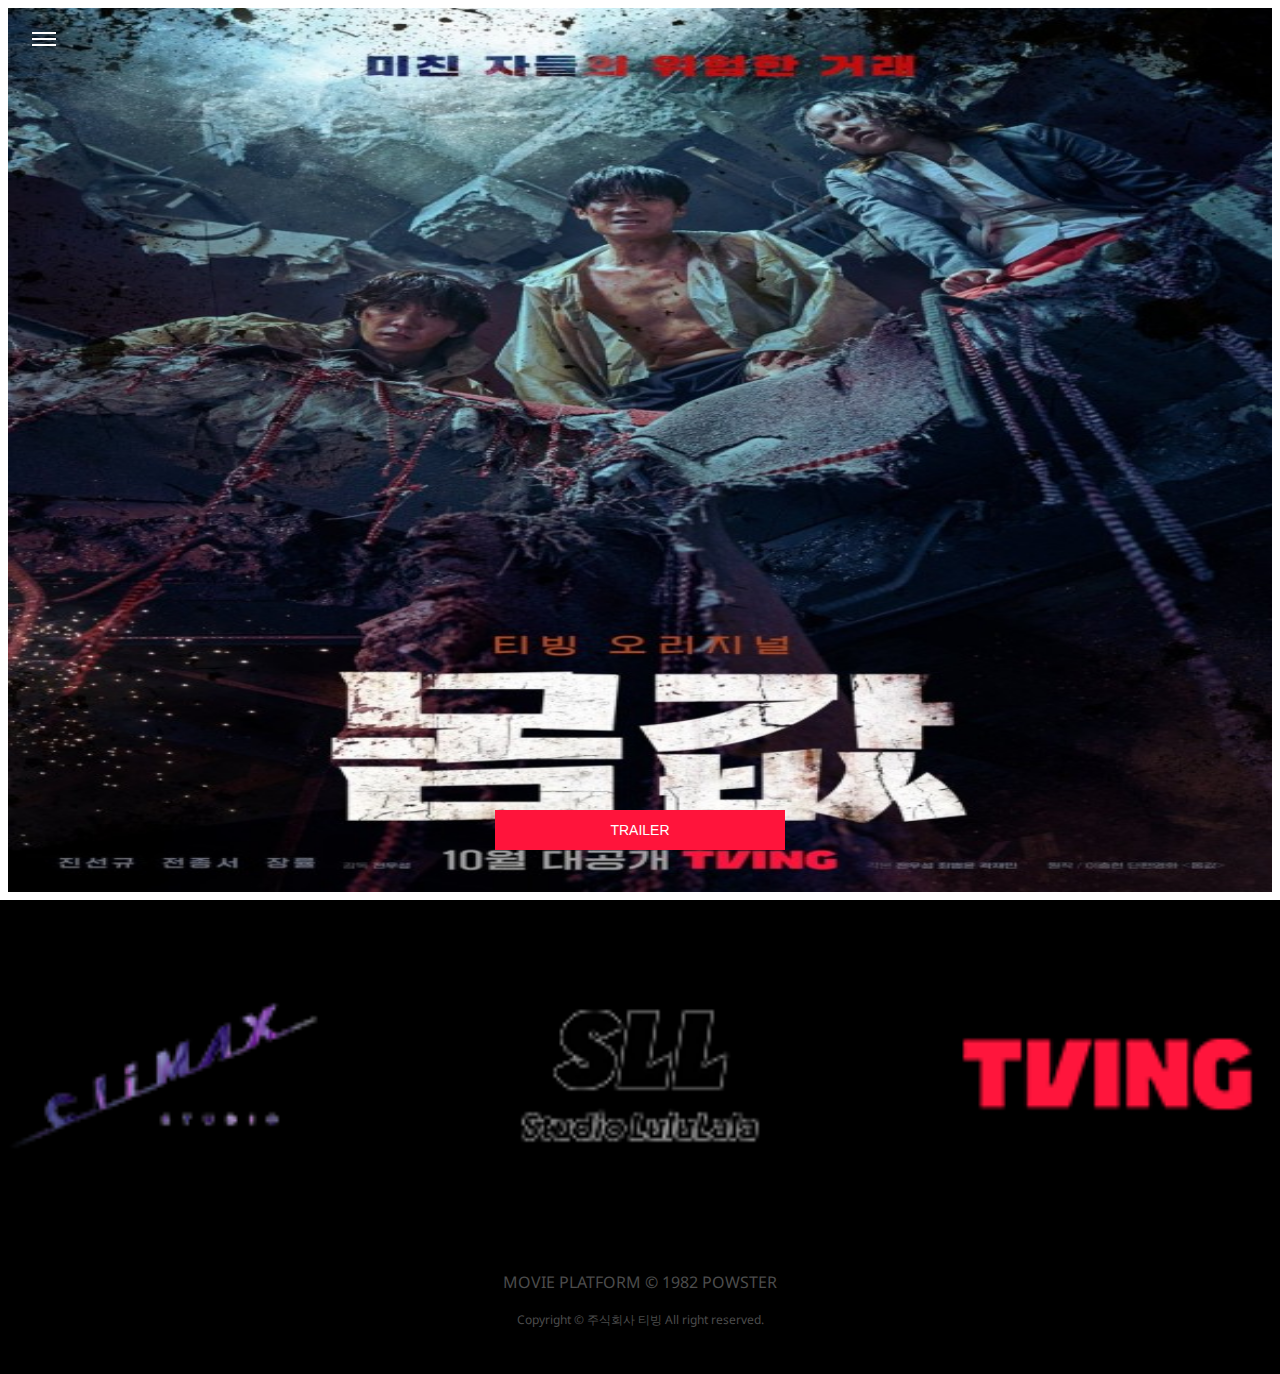
==== 040_bargain/index.html @ 424b423c "bargain" ====
<!DOCTYPE html>
<html lang="ko">
<head>
    <meta charset="UTF-8">
    <meta http-equiv="X-UA-Compatible" content="IE=edge">
    <meta name="viewport" content="width=device-width, initial-scale=1.0">
    <meta name="author" content="mcssam">
    <meta name="description" content="Portfolio, RWD Template">
    <title>Portfolio, RWD Template</title>
    <link rel="stylesheet" href="https://maxcdn.bootstrapcdn.com/font-awesome/4.7.0/css/font-awesome.min.css">
    <link rel="shortcut icon" href="./images/favicon/montblanc_fav32.png">
    <link rel="apple-touch-icon=precomposed" href="./images/favicon/montblanc_fav144.png">
    <link rel="stylesheet" href="./css/reset.css">
    <link rel="stylesheet" href="./css/font.css">
    <link rel="stylesheet" href="./css/notosans_kr_CDN.css">
    <link rel="stylesheet" href="./css/display_none_scrollbar.css">
    <!-- 페이지 CSS -->
    <link rel="stylesheet" href="./css/bargain.css">
    <!-- JS 플러그인 파일 -->
    <script src="./js/jquery-1.12.4.min.js"></script>
    <script src="./js/jquery-3.3.1.min.js"></script>
    <script src="./js/prefixfree.min.js"></script>
    <!-- 페이지 JS -->
    <script src="./js/calHeight.js"></script>
</head>
<body>
    <div id="wrap">
        <!-- Header -->
        <header class="header">
            <!-- 햄버거 메뉴 그리기 -->
            <input type="checkbox" id="menuicon">
            <label for="menuicon">
                <span></span>
                <span></span>
                <span></span>
            </label>
            <!-- /햄버거 메뉴 그리기 -->
            <!-- 햄버거 클릭시 보이는 GNB메뉴 -->
            <nav class="mobile_gnb">
                <ul class="gnb">
                    <li><a href="./index.html">HOME</a></li>
                    <li><a href="./trailer.html">TRAILER</a></li>
                    <li><a href="./video.html">VIDEOS</a></li>
                    <li><a href="./synopsis.html">SYNOPSIS</a></li>
                    <li><a href="./behind.html">BEHIND</a></li>
                    <li><a href="#">SHARE</a></li>
                </ul>
                <ul class="sns">
                    <li><a href="#" class="facebook"><i class="fa fa-facebook-official" aria-hidden="true"></i></a></li>
                    <li><a href="#" class="twitter"><i class="fa fa-twitter-square" aria-hidden="true"></i></a></li>
                    <li><a href="#" class="insta"><i class="fa fa-instagram" aria-hidden="true"></i></a></li>
                </ul>
            </nav>
            <!-- /햄버거 클릭시 보이는 GNB메뉴 -->
        </header>
        <!-- /Header -->
        <!-- Contents -->
        <main role="main" id="contents">
            <section>
                <h2 class="button">
                    <a href="./trailer.html"><button>TRAILER</button></a>
                </h2>
            </section>
        </main>
    </div>
        <!-- /Contents -->
        <!-- Footer -->
        <footer>
            <p>
                <img src="./images/footer_logo.png" alt="제작사로고" width="100%">
            </p>
            <div class="copyright">
                <p>
                    MOVIE PLATFORM &copy; 1982 POWSTER
                </p>
                <p>
                    Copyright &copy; 주식회사 티빙 All right reserved.
                </p>
            </div>
        </footer>
        <!-- /Footer -->
</body>
</html>
---- 040_bargain/css/font.css ----
@charset "utf-8";
@import url('https://fonts.googleapis.com/css2?family=Montserrat&family=Roboto&display=swap');
@import url('https://fonts.googleapis.com/css2?family=Noto+Sans+KR&display=swap');
@import url('https://fonts.googleapis.com/css2?family=Noto+Sans&display=swap');
@import url('https://fonts.googleapis.com/css2?family=Noto+Serif&display=swap');
@import url('https://fonts.googleapis.com/css2?family=Moon+Dance&display=swap');
@import url('https://fonts.googleapis.com/css2?family=Nanum+Myeongjo:wght@700&display=swap');
@import url('https://fonts.googleapis.com/css2?family=Nanum+Gothic&display=swap');
@import url('https://fonts.googleapis.com/css2?family=Oswald&display=swap');
@import url('https://fonts.googleapis.com/css2?family=Merriweather&display=swap');
@import url('https://fonts.googleapis.com/css2?family=Sevillana&display=swap');
@import url('https://fonts.googleapis.com/css2?family=Fira+Sans&display=swap');
@import url('https://fonts.googleapis.com/css2?family=Quicksand&display=swap');
@import url('https://fonts.googleapis.com/css2?family=Passions+Conflict&display=swap');
@import url('https://fonts.googleapis.com/css2?family=Kanit&display=swap');
@import url('https://fonts.googleapis.com/css2?family=Anybody&display=swap');
@import url('https://fonts.googleapis.com/css2?family=Dosis&display=swap');
@import url('https://fonts.googleapis.com/css2?family=Anton&display=swap');
@import url('https://fonts.googleapis.com/css2?family=Source+Code+Pro&display=swap');
@import url('https://fonts.googleapis.com/css2?family=Oxygen&display=swap');
@import url('https://fonts.googleapis.com/css2?family=Comfortaa&display=swap');
@import url('https://fonts.googleapis.com/css2?family=Pacifico&display=swap');
@import url('https://fonts.googleapis.com/css2?family=Caveat&display=swap');
@import url('https://fonts.googleapis.com/css2?family=Red+Hat+Display&display=swap');
@import url('https://fonts.googleapis.com/css2?family=East+Sea+Dokdo&display=swap');
@import url('https://fonts.googleapis.com/css2?family=Nanum+Pen+Script&display=swap');
@import url('https://fonts.googleapis.com/css2?family=Nanum+Gothic+Coding&display=swap');
@import url('https://fonts.googleapis.com/css2?family=Dongle&display=swap');
@import url('https://fonts.googleapis.com/css2?family=Nanum+Brush+Script&display=swap');
@import url('https://fonts.googleapis.com/css2?family=Hahmlet&display=swap');
@import url('https://fonts.googleapis.com/css2?family=Hi+Melody&display=swap');
@import url('https://fonts.googleapis.com/css2?family=Gamja+Flower&display=swap');
@import url('https://fonts.googleapis.com/css2?family=Stylish&display=swap');
@import url('https://fonts.googleapis.com/css2?family=Gowun+Batang&display=swap');
@import url('https://fonts.googleapis.com/css2?family=Gowun+Dodum&display=swap');
@import url('https://fonts.googleapis.com/css2?family=Single+Day&display=swap');




/* 영문폰트 */
.roboto{font-family: 'Roboto', sans-serif;}
.notosans{font-family: 'Noto Sans', sans-serif;}
.notoserif{font-family: 'Noto Serif', serif;}
.moondance{font-family: 'Moon Dance', cursive;}
.oswald{font-family: 'Oswald', sans-serif;}
.merriweather{font-family: 'Merriweather', serif;}
.sevillana{font-family: 'Sevillana', cursive;}
.firasans{font-family: 'Fira Sans', sans-serif;}
.quicksand{font-family: 'Quicksand', sans-serif;}
.passionsconflict{font-family: 'Passions Conflict', cursive;}
.kanit{font-family: 'Kanit', sans-serif;}
.anybody{font-family: 'Anybody', cursive;}
.dosis{font-family: 'Dosis', sans-serif;}
.anton{font-family: 'Anton', sans-serif;}
.sourcecodepro{font-family: 'Source Code Pro', monospace;}
.oxygen{font-family: 'Oxygen', sans-serif;}
.comfortaa{font-family: 'Comfortaa', cursive;}
.pacifico{font-family: 'Pacifico', cursive;}
.caveat{font-family: 'Caveat', cursive;}
.redhatdisplay{font-family: 'Red Hat Display', sans-serif;}

/* 한글폰트 */
.notosanskr{font-family: 'Noto Sans KR', sans-serif;}
.nanummyeongjo{font-family: 'Nanum Myeongjo', serif;}
.nanumgothic{font-family: 'Nanum Gothic', sans-serif;}
.eastseadokdo{font-family: 'East Sea Dokdo', cursive;}
.nanumpenscript{font-family: 'Nanum Pen Script', cursive;}
.nanumgothiccoding{font-family: 'Nanum Gothic Coding', monospace;}
.dongle{font-family: 'Dongle', sans-serif;}
.nanumbrushscript{font-family: 'Nanum Brush Script', cursive;}
.hahmlet{font-family: 'Hahmlet', serif;}
.himelody{font-family: 'Hi Melody', cursive;}
.gamjaflower{font-family: 'Gamja Flower', cursive;}
.stylish{font-family: 'Stylish', sans-serif;}
.gowunbatang{font-family: 'Gowun Batang', serif;}
.gowundodum{font-family: 'Gowun Dodum', sans-serif;}
.singleday{font-family: 'Single Day', cursive;}
---- 040_bargain/css/notosans_kr_CDN.css ----
@charset "utf-8";

@font-face {font-family: 'Noto Sans KR';font-style: normal;font-weight: 100;src: url(//fonts.gstatic.com/ea/notosanskr/v2/NotoSansKR-Thin.woff2) format('woff2'),url(//fonts.gstatic.com/ea/notosanskr/v2/NotoSansKR-Thin.woff) format('woff'),url(//fonts.gstatic.com/ea/notosanskr/v2/NotoSansKR-Thin.otf) format('opentype');}
@font-face {font-family: 'Noto Sans KR';font-style: normal;font-weight: 300;src: url(//fonts.gstatic.com/ea/notosanskr/v2/NotoSansKR-Light.woff2) format('woff2'),url(//fonts.gstatic.com/ea/notosanskr/v2/NotoSansKR-Light.woff) format('woff'),url(//fonts.gstatic.com/ea/notosanskr/v2/NotoSansKR-Light.otf) format('opentype');}
@font-face {font-family: 'Noto Sans KR';font-style: normal;font-weight: 400;src: url(//fonts.gstatic.com/ea/notosanskr/v2/NotoSansKR-Regular.woff2) format('woff2'),url(//fonts.gstatic.com/ea/notosanskr/v2/NotoSansKR-Regular.woff) format('woff'),url(//fonts.gstatic.com/ea/notosanskr/v2/NotoSansKR-Regular.otf) format('opentype');}
@font-face {font-family: 'Noto Sans KR';font-style: normal;font-weight: 500;src: url(//fonts.gstatic.com/ea/notosanskr/v2/NotoSansKR-Medium.woff2) format('woff2'),url(//fonts.gstatic.com/ea/notosanskr/v2/NotoSansKR-Medium.woff) format('woff'),url(//fonts.gstatic.com/ea/notosanskr/v2/NotoSansKR-Medium.otf) format('opentype');}
@font-face {font-family: 'Noto Sans KR';font-style: normal;font-weight: 700;src: url(//fonts.gstatic.com/ea/notosanskr/v2/NotoSansKR-Bold.woff2) format('woff2'),url(//fonts.gstatic.com/ea/notosanskr/v2/NotoSansKR-Bold.woff) format('woff'),url(//fonts.gstatic.com/ea/notosanskr/v2/NotoSansKR-Bold.otf) format('opentype');}
@font-face {font-family: 'Noto Sans KR';font-style: normal;font-weight: 900;src: url(//fonts.gstatic.com/ea/notosanskr/v2/NotoSansKR-Black.woff2) format('woff2'),url(//fonts.gstatic.com/ea/notosanskr/v2/NotoSansKR-Black.woff) format('woff'),url(//fonts.gstatic.com/ea/notosanskr/v2/NotoSansKR-Black.otf) format('opentype');}
---- 040_bargain/css/display_none_scrollbar.css ----
body {
    -ms-overflow-style: none;
}
::-webkit-scrollbar 
{ 
    display: none;
} 
/*특정 부분 스크롤바 없애기*/ 
.box {
    -ms-overflow-style: none;
}
.box::-webkit-scrollbar { 
     display:none;
}
---- 040_bargain/css/bargain.css ----
@charset "utf-8";
body{
    font-family: 'Noto Sans', sans-serif;
}
#wrap{
    width: 100%;
    border: 8px solid #fff;
}
#wrap{
    background-image: url(../images/poster.jpg);
    background-repeat: no-repeat;
    background-position: center;
    background-size: 100% 100%;
}
/* Header */
.header{
    padding: 24px;
}

/* ============================================================
    모바일 햄버거 메뉴 효과
============================================================ */
/* A. 햄버거 메뉴 그리기 */
input[id="menuicon"]{
    display: none;
}
input[id="menuicon"]+label{
    display: block;
    width: 24px;
    height: 14px;
    cursor: pointer;
    /* 포지션 위치기준값 */
    position: relative;
    z-index: 100;
}
input[id="menuicon"]+label span{
    display: block;
    width: 100%;
    height: 2px;
    background: #fff;
    /* 포지션 */
    position: absolute;
    z-index: 100;
    transition: all 0.3s;
}
input[id="menuicon"]+label span:nth-child(1){
    top: 0;
}
input[id="menuicon"]+label span:nth-child(2){
    top: 50%;
    transform: translateY(-50%);
}
input[id="menuicon"]+label span:nth-child(3){
    bottom: 0;
}


/* B. 클릭시 X버튼 만들기 */
/* input을 클릭하면 첫번째 햄버거의 위치를 50%로 이동시키고 45도 회전시키세요 */

input[id="menuicon"]:checked+label span:nth-child(1){
    top: 50%;
    transform: translateY(-50%) rotate(45deg);
}
input[id="menuicon"]:checked+label span:nth-child(2){
    opacity: 0;
}
input[id="menuicon"]:checked+label span:nth-child(3){
    bottom: 50%;
    transform: translateY(50%) rotate(-45deg);
}

/* C. GNB 메뉴 슬라이딩 효과 */
.header nav[class="mobile_gnb"]{
    width: 168px;
    height: 100%;
    background: #ff143b;
    /* 포지션 */
    position: absolute;
    left: -258px;
    top: 0;
    z-index: 90;
    transition: all 0.3s;
}
input[id="menuicon"]:checked+label+nav{
    left: 0;
}




/* 햄버거 클릭시 보이는 GNB메뉴 */
.header .mobile_gnb{
    padding: 64px 0 0 0;
    font-family: 'Lato',sans-serif;
    font-size: 0.8rem;
}
.header .mobile_gnb .gnb>li{
    height: 42px;
    line-height: 42px;
    padding-left: 24px;
}
.header .mobile_gnb .gnb>li:hover{
    background-color: #fff;
}
.header .mobile_gnb .gnb>li>a{
    display: block;
    color: #fff;
}
.header .mobile_gnb .gnb>li>a:hover{
    color: #000;
    font-weight: 700;
}

/* 추가코딩 */
.header .mobile_gnb .gnb>li:last-child:hover{
    background: none;
    cursor: default;
}
.header .mobile_gnb .gnb>li:last-child>a:hover{
    color: #fff;
    font-weight: 400;
    cursor: default;
}

/* SNS */
.header .mobile_gnb .sns{
    /* width: 234px; */
    /* 플렉스 */
    display: flex;
    padding-left: 24px;
}
.header .mobile_gnb .sns li{
    width: 40px;
}
.header .mobile_gnb .sns li a{
    display: inline-block;
    width: 40px;
    height: 40px;
    text-align: center;
    padding-top: 11px;
}
.header .mobile_gnb .sns i{
    font-size: 1.2rem;
    color: #fff;
}
.sns .facebook{background-color: #3c5a98;}
.sns .facebook:hover{background-color: #2b4b8e;}
.sns .twitter{background-color: #56acef;}
.sns .twitter:hover{background-color: #1f93ec;}
.sns .insta{background-color: #5cbf4a;}
.sns .insta:hover{background-color: #2eb116;}

/* Contents */
#contents{
    width: 100%;
}
section .button{
    width: 290px;
    height: 40px;
    background: #fff;
    /* 포지션 */
    position: absolute;
    left: 50%;
    transform: translateX(-50%);
    bottom: 50px;
    z-index: 1;
}
section .button button{
    width: 100%;
    height: 100%;
    border: none;
    outline: none;
    cursor: pointer;
    background-color: #ff143b;
}
section .button a button{
    font-family: 'Arial', sans-serif;
    font-size: 0.875rem;
    font-weight: 500;
    color: #fff;
}

/* Footer */
footer{
    background: #000;
    padding-top: 30px;
    text-align: center;
}
footer>p{
    margin-bottom: 56px;
}
footer>p>img{
    max-width: 100%;
}
footer .copyright{
    padding-bottom: 24px;
}
footer .copyright p{
    color: #4c4c4c;
    margin-bottom: 24px;
}
footer .copyright p:last-child{
    font-size: 0.75rem;
}
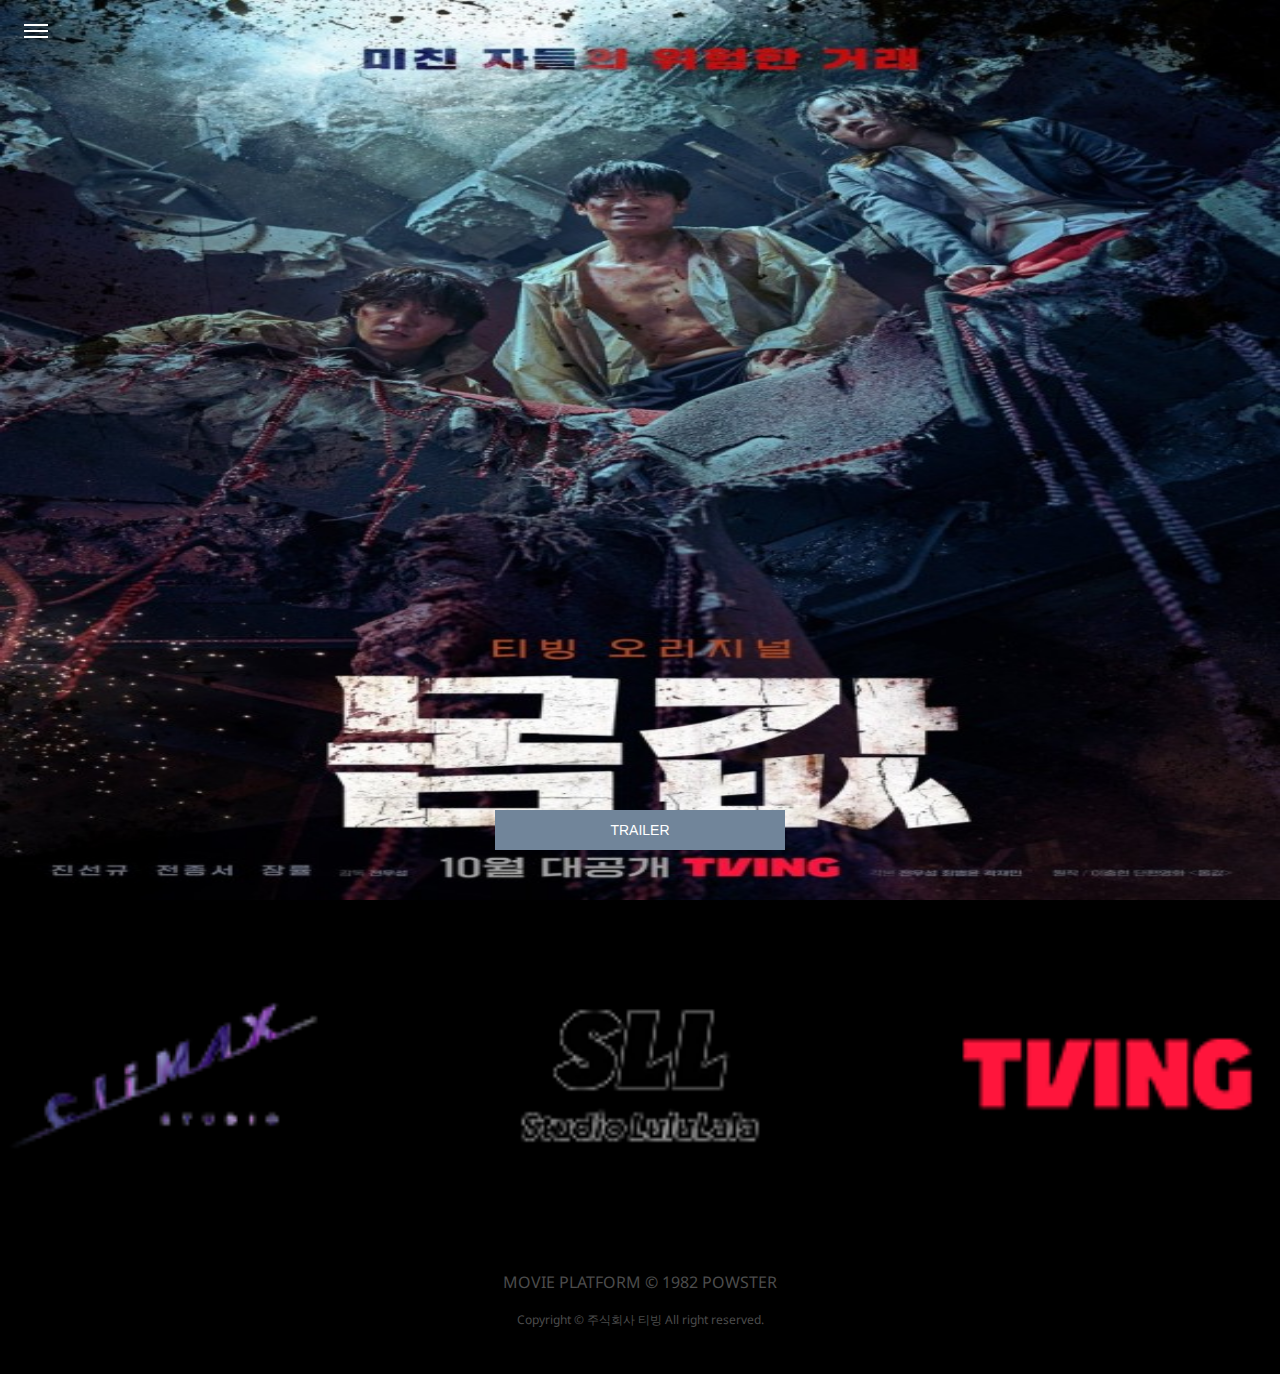
==== commit 519e1997: "230630" ====
--- a/040_bargain/index.html
+++ b/040_bargain/index.html
@@ -6,7 +6,7 @@
     <meta name="viewport" content="width=device-width, initial-scale=1.0">
     <meta name="author" content="mcssam">
     <meta name="description" content="Portfolio, RWD Template">
-    <title>Portfolio, RWD Template</title>
+    <title>Portfolio, Mobile Bargain</title>
     <link rel="stylesheet" href="https://maxcdn.bootstrapcdn.com/font-awesome/4.7.0/css/font-awesome.min.css">
     <link rel="shortcut icon" href="./images/favicon/montblanc_fav32.png">
     <link rel="apple-touch-icon=precomposed" href="./images/favicon/montblanc_fav144.png">
--- a/040_bargain/css/bargain.css
+++ b/040_bargain/css/bargain.css
@@ -4,7 +4,6 @@
 }
 #wrap{
     width: 100%;
-    border: 8px solid #fff;
 }
 #wrap{
     background-image: url(../images/poster.jpg);
@@ -74,7 +73,8 @@
 .header nav[class="mobile_gnb"]{
     width: 168px;
     height: 100%;
-    background: #ff143b;
+    background: #71859a;
+    opacity: 0.95;
     /* 포지션 */
     position: absolute;
     left: -258px;
@@ -108,7 +108,7 @@
     color: #fff;
 }
 .header .mobile_gnb .gnb>li>a:hover{
-    color: #000;
+    color: #4c5c6c;
     font-weight: 700;
 }
 
@@ -172,7 +172,7 @@
     border: none;
     outline: none;
     cursor: pointer;
-    background-color: #ff143b;
+    background-color: #71859a;
 }
 section .button a button{
     font-family: 'Arial', sans-serif;
